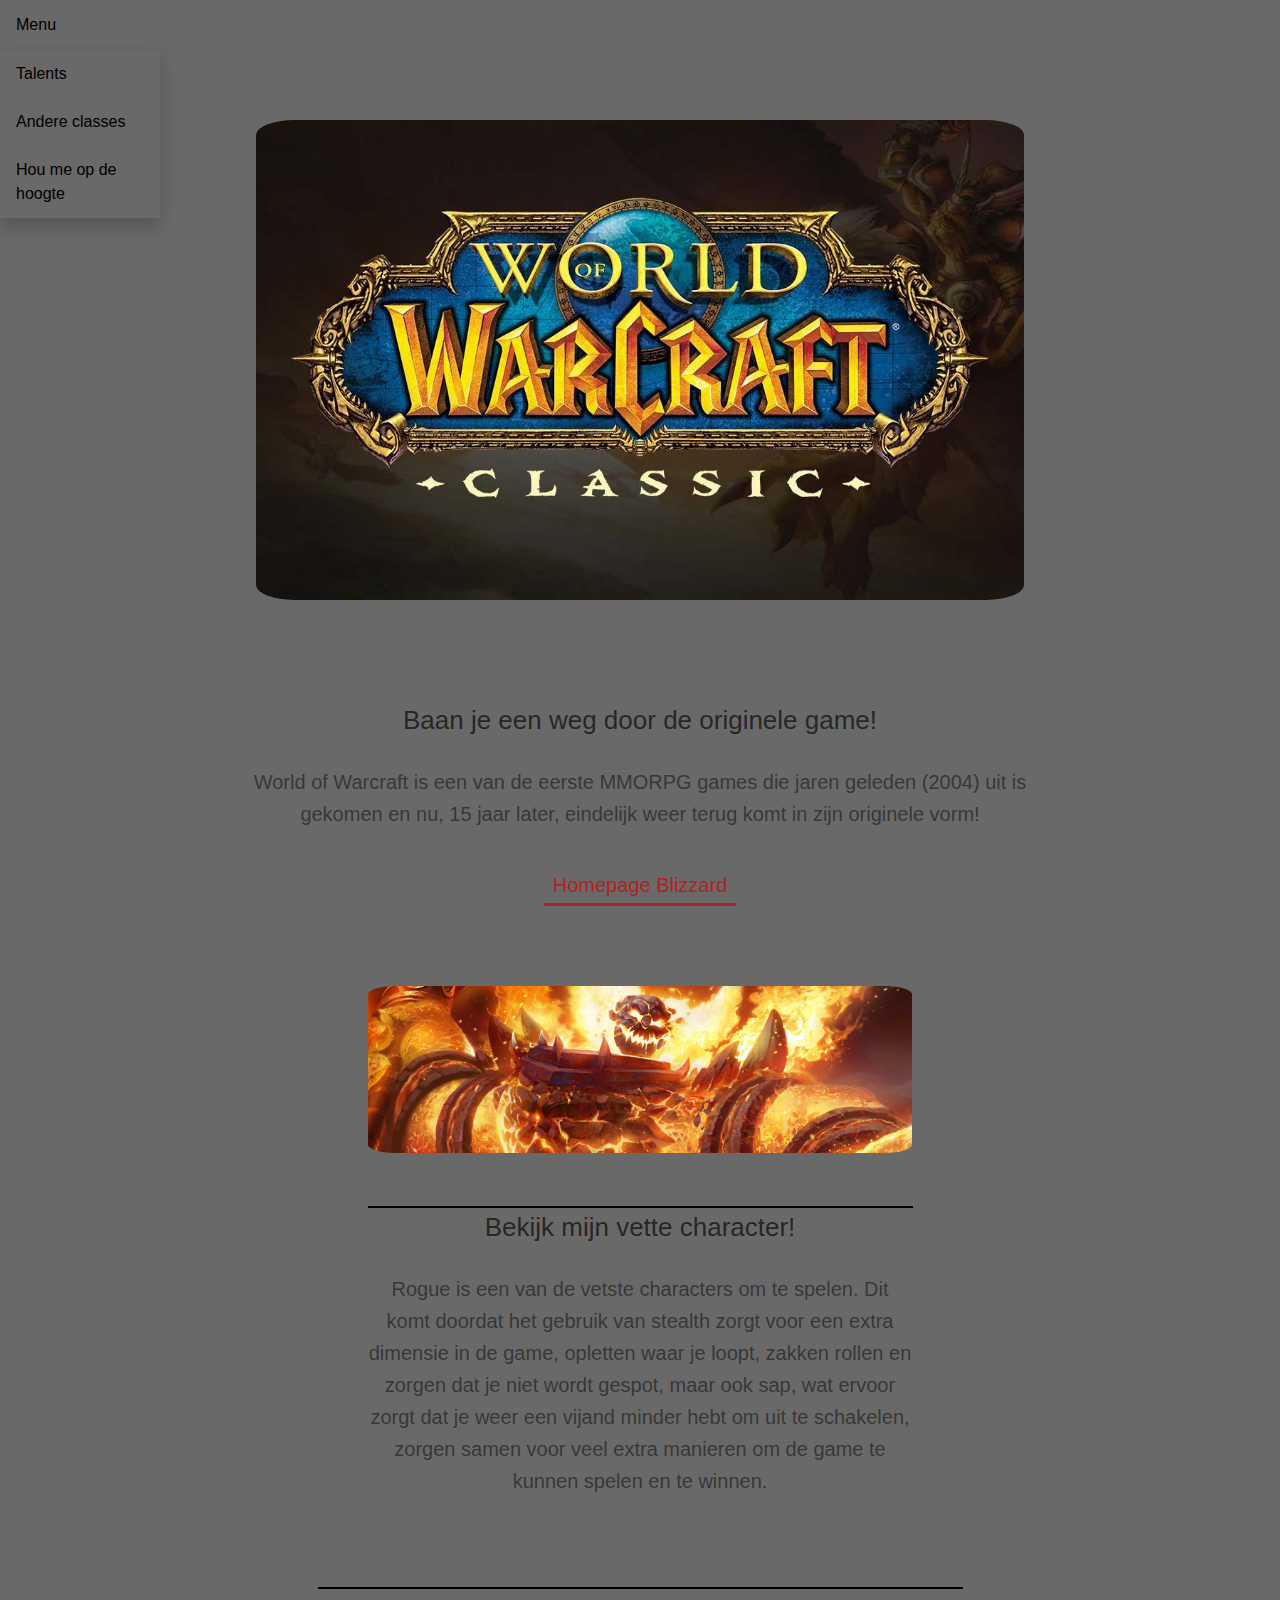
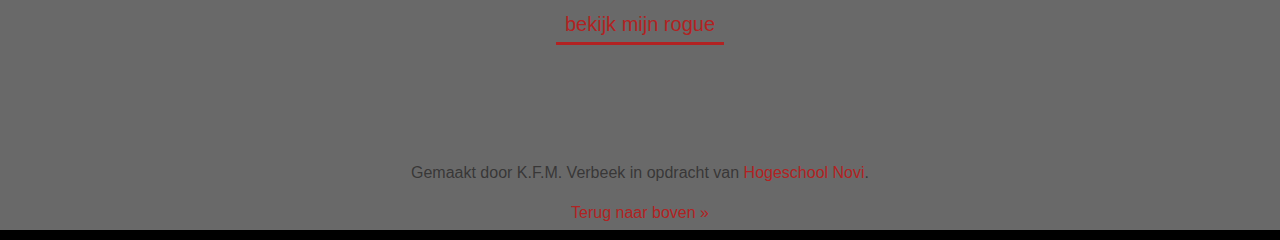
==== pages/Index.html @ 4cbda1a0 "Initial commit" ====
<!DOCTYPE html>
<html>
<head>
    <title>World of Warcraft</title>
    <link rel="stylesheet" href="style.css">
</head>
<body>

<div class="dropdown" id="header-top">
    <button class="dropbtn">Menu</button>
    <div class="dropdown-content">
        <a href="Talents.html">Talents</a>
        <a href="#">Andere classes</a>
        <a href="KeepMePosted.html">Hou me op de hoogte</a>
    </div>
</div>

<header class="main-header">
    <img class="main-image" src="../images/wowClassic.jpg" alt="World of Warcraft classic image">
</header>

<div class="primary-content">

    <p class="title" id="indexHeader">Baan je een weg door de originele game!</p>

    <p class="intro">
        World of Warcraft is een van de eerste MMORPG games die jaren geleden (2004) uit is gekomen en nu, 15 jaar
        later, eindelijk weer terug komt in zijn originele vorm!
    </p>

    <!-- Doorlinken naar een andere website op een nieuw tabblad-->
    <a class="callout " href="https://worldofwarcraft.com/en-gb/" target="_blank">Homepage Blizzard</a>

    <div class="secondary-content group">

        <img src="../images/ragnaros.jpg" alt="An image of Ragnaros">
        <p class="title t-border">Bekijk mijn vette character!</p>

        <p class="intro">
            Rogue is een van de vetste characters om te spelen. Dit komt doordat het gebruik van stealth zorgt voor een
            extra
            dimensie in de game, opletten waar je loopt, zakken rollen en zorgen dat je niet wordt gespot,
            maar ook sap, wat ervoor zorgt dat je weer een vijand minder hebt om uit te schakelen, zorgen samen voor
            veel
            extra manieren om de game te kunnen spelen en te winnen.
        </p>
    </div>
    <!-- End .character -->

    <a class="callout" href="https://worldofwarcraft.com/en-gb/character/eu/azjolnerub/bresh" target="_blank">bekijk
        mijn rogue</a>
</div>
<!-- End .primary-content -->

<footer class="main-footer">
    <p>Gemaakt door K.F.M. Verbeek in opdracht van <a href="https://www.novi.nl/" target="_blank">Hogeschool Novi</a>.
    </p>
    <a href="#header-top">Terug naar boven &raquo;</a>
</footer>
</body>
</html>
---- pages/style.css ----
/* Base Styles -------------------- */

* {
    box-sizing: border-box;
}

body {
    margin: 0;
    font: 1em/1.5 "Helvetica Neue", Helvetica, Arial, sans-serif;
    background-color: dimgray;
}

h1 {
    font-size: 5.625rem;
    text-transform: uppercase;
    font-weight: normal;
    line-height: 1.3;
}

h2 {
    font-size: 3.3125em;
    font-weight: normal;
    line-height: 1.1;
    margin: 0 0 .5em;
}

h3 {
    font-size: 1.25em;
    line-height: 1.2;
    margin-bottom: 1.7em;
}


img {
    max-width: 100%;
    margin-bottom: 20px;
    border-radius: 5%;
}

video {
    width: 102%;
    height: 102%;
    left: -5px;
    margin: -10px;
    position: absolute;
    top: 0;
    overflow: hidden;
    padding-left: 150px;
    padding-right: 150px;
    padding-bottom: 20px;
}

ul,
ol {
    margin: 30px 0;
}

li {
    margin-bottom: 10px;
}

/* Pseudo-classes ------------------ */

a:link {
    color: firebrick;
    text-decoration: none;
}

a:visited {
    color: blue;
}

a:hover {
    color: firebrick;
}

a:active {
    color: red;
}

/* Main Styles --------------------- */

.main-header {
    padding-top: 1px;
    padding-bottom: 1px;
    height: 600px;
    background-size: auto;
}

.main-image {
    padding-top: 10px;
    padding-bottom: 10px;
    height: 500px;
    background-size: auto;
}

.secondary-header {
    padding-top: 10px;
    height: 600px;
    background: url("../images/classes.jpg") no-repeat center;
    border-radius: 10%;
    background-size: auto;
}

.title {
    color: rgba(20, 20, 20, 0.8);
    font-size: 1.625rem;
}

.intro {
    font-size: 1.25em;
    line-height: 1.6;
}

.primary-content,
.main-header,
.secondary-header,
.main-footer {
    text-align: center;
    color: rgba(43, 42, 42, 0.8);
}

.primary-content {
    padding-top: 25px;
    padding-bottom: 95px;
}

.secondary-content {
    padding-top: 80px;
    padding-bottom: 70px;
    border-bottom: 2px solid black;
}

.callout {
    font-size: 1.25em;
    border-bottom: 3px solid;
    padding: 0 9px 3px;
    margin-top: 20px;
    display: inline-block;
}

.main-footer {
    padding-top: 5px;
    padding-bottom: 5px;
    border-bottom: 10px solid black;
}

.main-header {
    padding-top: 60px;
    padding-bottom: 60px;
}

.t-border {
    border-top: 2px solid black;
}

/* Layout Styles ------------------ */

.primary-content,
.secondary-content {
    width: 75%;
    padding-left: 50px;
    padding-right: 50px;
    margin: auto;
    max-width: 960px;
}

.character {
    color: rgba(61, 61, 61, 0.5);;
    text-align: left;
    padding: 18% 24%;
    margin: 105px 0 60px;
    background: url('../images/ragnaros.jpg') no-repeat;
    background-size: contain;
}

.arrow {
    width: 50px;
}

/* Floated Columns ------------------ */

.subtlety,
.assassination,
.combat {
    width: 75%;
    border-bottom: 5px solid black;
    padding-bottom: 25px;
    padding-top: 25px;
}


/* Float Clearfix ------------------ */

.group:after {
    content: "";
    display: table;
    clear: both;
}

/* Dropdown menu ------------------*/

/* Dropdown Button */
.dropbtn {
    background-color: darkgrey;
    color: black;
    padding: 16px;
    font-size: 16px;
    border: none;
}

/* The container <div> - needed to position the dropdown content */
.dropdown {
    position: relative;
    display: inline-block;
}

/* Dropdown Content (Hidden by Default) */
.dropdown-content {
    display: none;
    position: absolute;
    background-color: dimgray;
    min-width: 160px;
    box-shadow: 0px 8px 16px 0px rgba(0, 0, 0, 0.2);
    z-index: 1;
}

/* Links inside the dropdown */
.dropdown-content a {
    color: black;
    padding: 12px 16px;
    text-decoration: none;
    display: block;
}

/* Change color of dropdown links on hover */
.dropdown-content a:hover {
    background-color: dimgray;
}

/* Show the dropdown menu on hover */
.dropdown:hover .dropdown-content {
    display: block;
}

/* Change the background color of the dropdown button when the dropdown content is shown */
.dropdown:hover .dropbtn {
    background-color: dimgray;
}
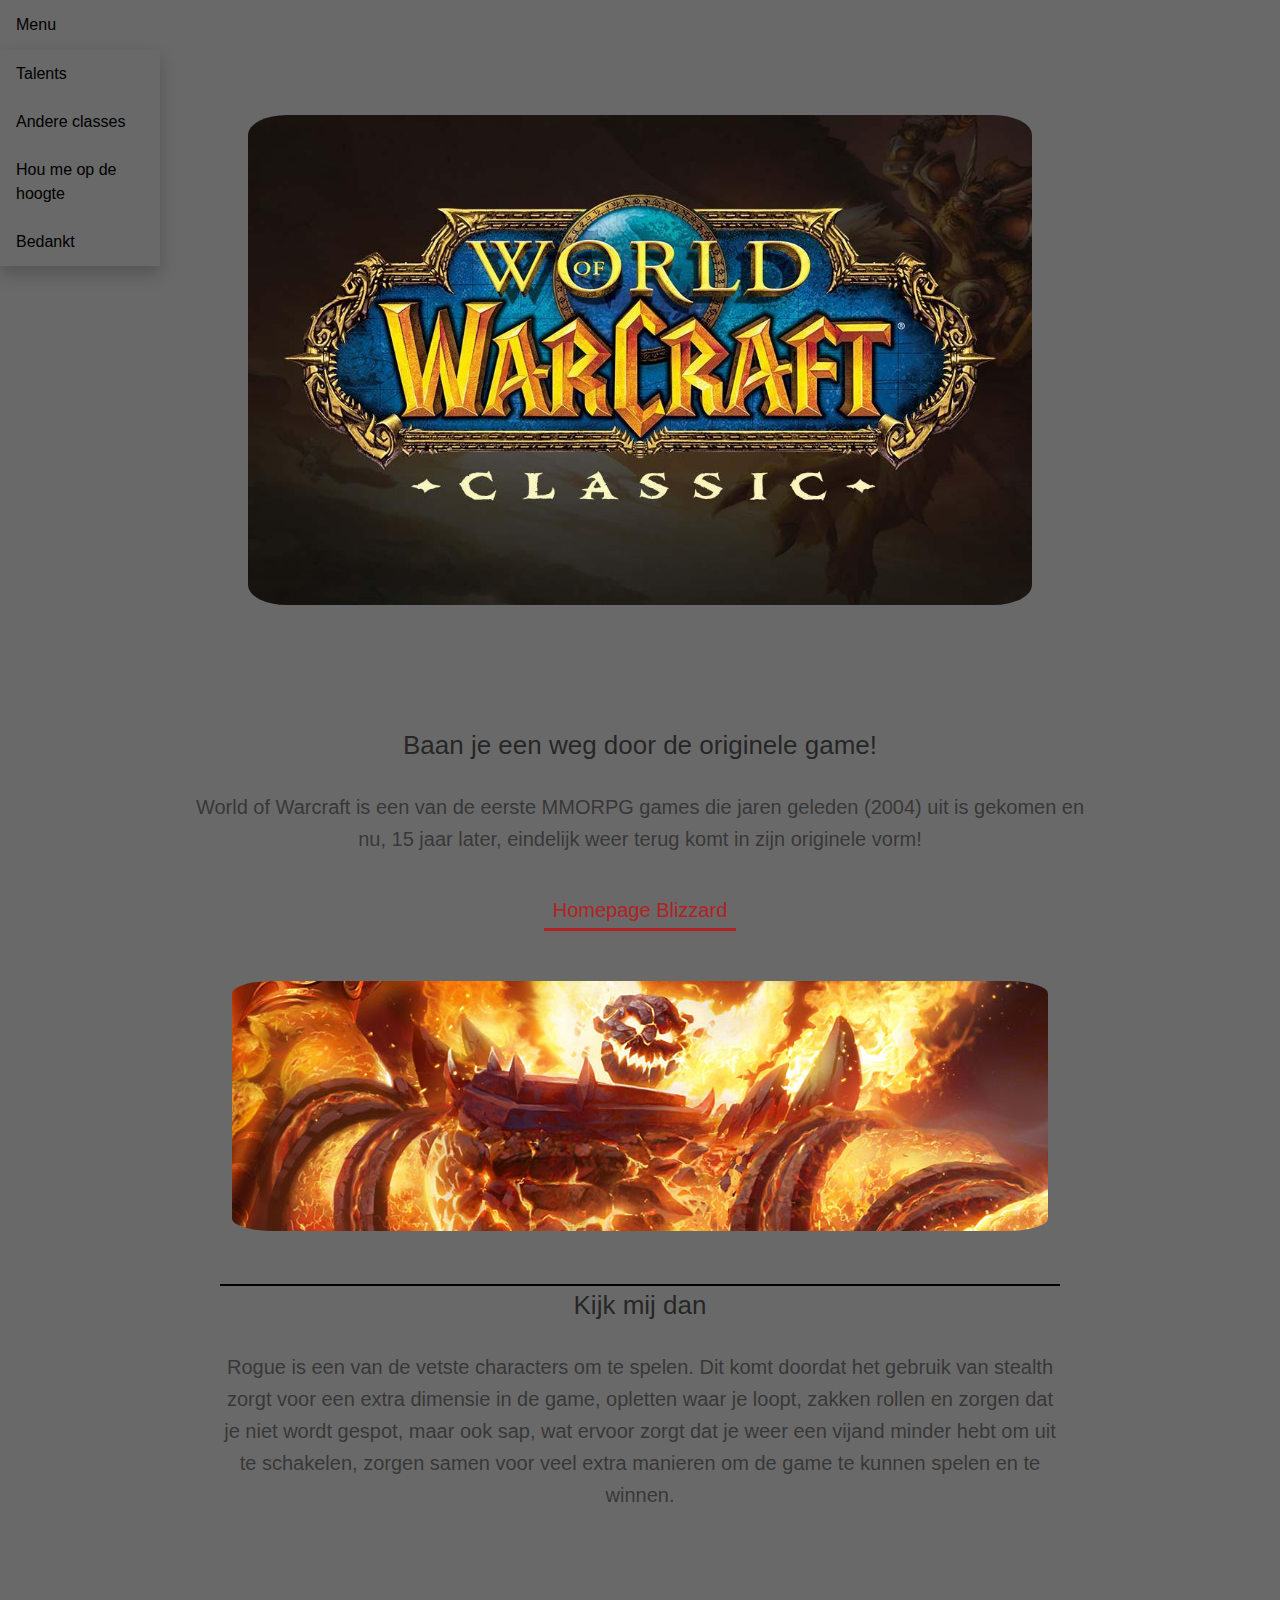
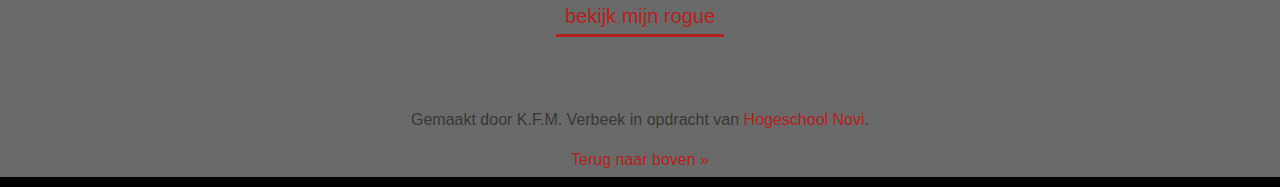
==== commit bef4ec86: "updates" ====
--- a/pages/Index.html
+++ b/pages/Index.html
@@ -2,7 +2,7 @@
 <html>
 <head>
     <title>World of Warcraft</title>
-    <link rel="stylesheet" href="style.css">
+    <link rel="stylesheet" href="../styles/style.css">
 </head>
 <body>
 
@@ -10,8 +10,9 @@
     <button class="dropbtn">Menu</button>
     <div class="dropdown-content">
         <a href="Talents.html">Talents</a>
-        <a href="#">Andere classes</a>
+        <a href="OtherClasses.html">Andere classes</a>
         <a href="KeepMePosted.html">Hou me op de hoogte</a>
+        <a href="Thanks.html">Bedankt</a>
     </div>
 </div>
 
@@ -34,7 +35,7 @@
     <div class="secondary-content group">
 
         <img src="../images/ragnaros.jpg" alt="An image of Ragnaros">
-        <p class="title t-border">Bekijk mijn vette character!</p>
+        <p class="title t-border">Kijk mij dan</p>
 
         <p class="intro">
             Rogue is een van de vetste characters om te spelen. Dit komt doordat het gebruik van stealth zorgt voor een
--- a/styles/style.css
+++ b/styles/style.css
@@ -0,0 +1,255 @@
+/* Base Styles -------------------- */
+
+* {
+    box-sizing: border-box;
+}
+
+body {
+    margin: 0;
+    font: 1em/1.5 "Helvetica Neue", Helvetica, Arial, sans-serif;
+    background-color: dimgray;
+}
+
+h1 {
+    font-size: 5.625rem;
+    text-transform: uppercase;
+    font-weight: normal;
+    line-height: 1.3;
+}
+
+h2 {
+    font-size: 3.3125em;
+    font-weight: normal;
+    line-height: 1.1;
+    margin: 0 0 .5em;
+}
+
+h3 {
+    font-size: 1.25em;
+    line-height: 1.2;
+    margin-bottom: 1.7em;
+}
+
+
+img {
+    max-width: 100%;
+    margin-bottom: 20px;
+    border-radius: 5%;
+}
+
+video {
+    width: 102%;
+    height: 102%;
+    left: -5px;
+    margin: -10px;
+    position: absolute;
+    top: 0;
+    overflow: hidden;
+    padding-left: 150px;
+    padding-right: 150px;
+    padding-bottom: 20px;
+}
+
+form {
+    width: 40%;
+}
+
+input[type=text],
+input[type=email],
+input[type=button] {
+    width: 100%;
+    padding: 12px 20px;
+    margin: 8px 0;
+    box-sizing: border-box;
+}
+
+ul,
+ol {
+    margin: 30px 0;
+}
+
+li {
+    margin-bottom: 10px;
+}
+
+/* Pseudo-classes ------------------ */
+
+a:link {
+    color: firebrick;
+    text-decoration: none;
+}
+
+a:visited {
+    color: blue;
+}
+
+a:hover {
+    color: firebrick;
+}
+
+a:active {
+    color: red;
+}
+
+/* Main Styles --------------------- */
+
+.main-header {
+    padding-top: 1px;
+    padding-bottom: 1px;
+    height: 600px;
+    background-size: auto;
+}
+
+.main-image {
+    padding-top: 5px;
+    padding-bottom: 5px;
+    height: 500px;
+    background-size: auto;
+}
+
+.secondary-header {
+    padding-top: 10px;
+    height: 600px;
+    background: url("../images/classes.jpg") no-repeat center;
+    border-radius: 10%;
+    background-size: auto;
+}
+
+.title {
+    color: rgba(20, 20, 20, 0.8);
+    font-size: 1.625rem;
+}
+
+.intro {
+    font-size: 1.25em;
+    line-height: 1.6;
+}
+
+.primary-content,
+.main-header,
+.secondary-header,
+.main-footer {
+    text-align: center;
+    color: rgba(43, 42, 42, 0.8);
+}
+
+.callout {
+    font-size: 1.25em;
+    border-bottom: 3px solid;
+    padding: 0 9px 3px;
+    margin-top: 20px;
+    display: inline-block;
+}
+
+.main-footer {
+    padding-top: 5px;
+    padding-bottom: 5px;
+    border-bottom: 10px solid black;
+}
+
+.main-header {
+    padding-top: 60px;
+    padding-bottom: 60px;
+}
+
+.t-border {
+    border-top: 2px solid black;
+}
+
+/* Layout Styles ------------------ */
+
+.primary-content,
+.secondary-content,
+.form-content{
+    width: 100%;
+    padding: 50px 30px;
+    margin: auto;
+    max-width: 960px;
+}
+
+.form-content{
+    align-self: center;
+    alignment: center;
+}
+.character {
+    color: rgba(61, 61, 61, 0.5);;
+    text-align: left;
+    padding: 18% 24%;
+    margin: 105px 0 60px;
+    background: url('../images/ragnaros.jpg') no-repeat;
+    background-size: contain;
+}
+
+.arrow {
+    width: 50px;
+}
+
+/* Floated Columns ------------------ */
+
+.subtlety,
+.assassination,
+.combat {
+    width: 75%;
+    border-bottom: 5px solid black;
+    padding-bottom: 25px;
+    padding-top: 25px;
+}
+
+
+/* Float Clearfix ------------------ */
+
+.group:after {
+    content: "";
+    display: table;
+    clear: both;
+}
+
+/* Dropdown menu ------------------*/
+
+/* Dropdown Button */
+.dropbtn {
+    background-color: darkgrey;
+    color: black;
+    padding: 16px;
+    font-size: 16px;
+    border: none;
+}
+
+/* The container <div> - needed to position the dropdown content */
+.dropdown {
+    position: relative;
+    display: inline-block;
+}
+
+/* Dropdown Content (Hidden by Default) */
+.dropdown-content {
+    display: none;
+    position: absolute;
+    background-color: dimgray;
+    min-width: 160px;
+    box-shadow: 0px 8px 16px 0px rgba(0, 0, 0, 0.2);
+    z-index: 1;
+}
+
+/* Links inside the dropdown */
+.dropdown-content a {
+    color: black;
+    padding: 12px 16px;
+    text-decoration: none;
+    display: block;
+}
+
+/* Change color of dropdown links on hover */
+.dropdown-content a:hover {
+    background-color: dimgray;
+}
+
+/* Show the dropdown menu on hover */
+.dropdown:hover .dropdown-content {
+    display: block;
+}
+
+/* Change the background color of the dropdown button when the dropdown content is shown */
+.dropdown:hover .dropbtn {
+    background-color: dimgray;
+}
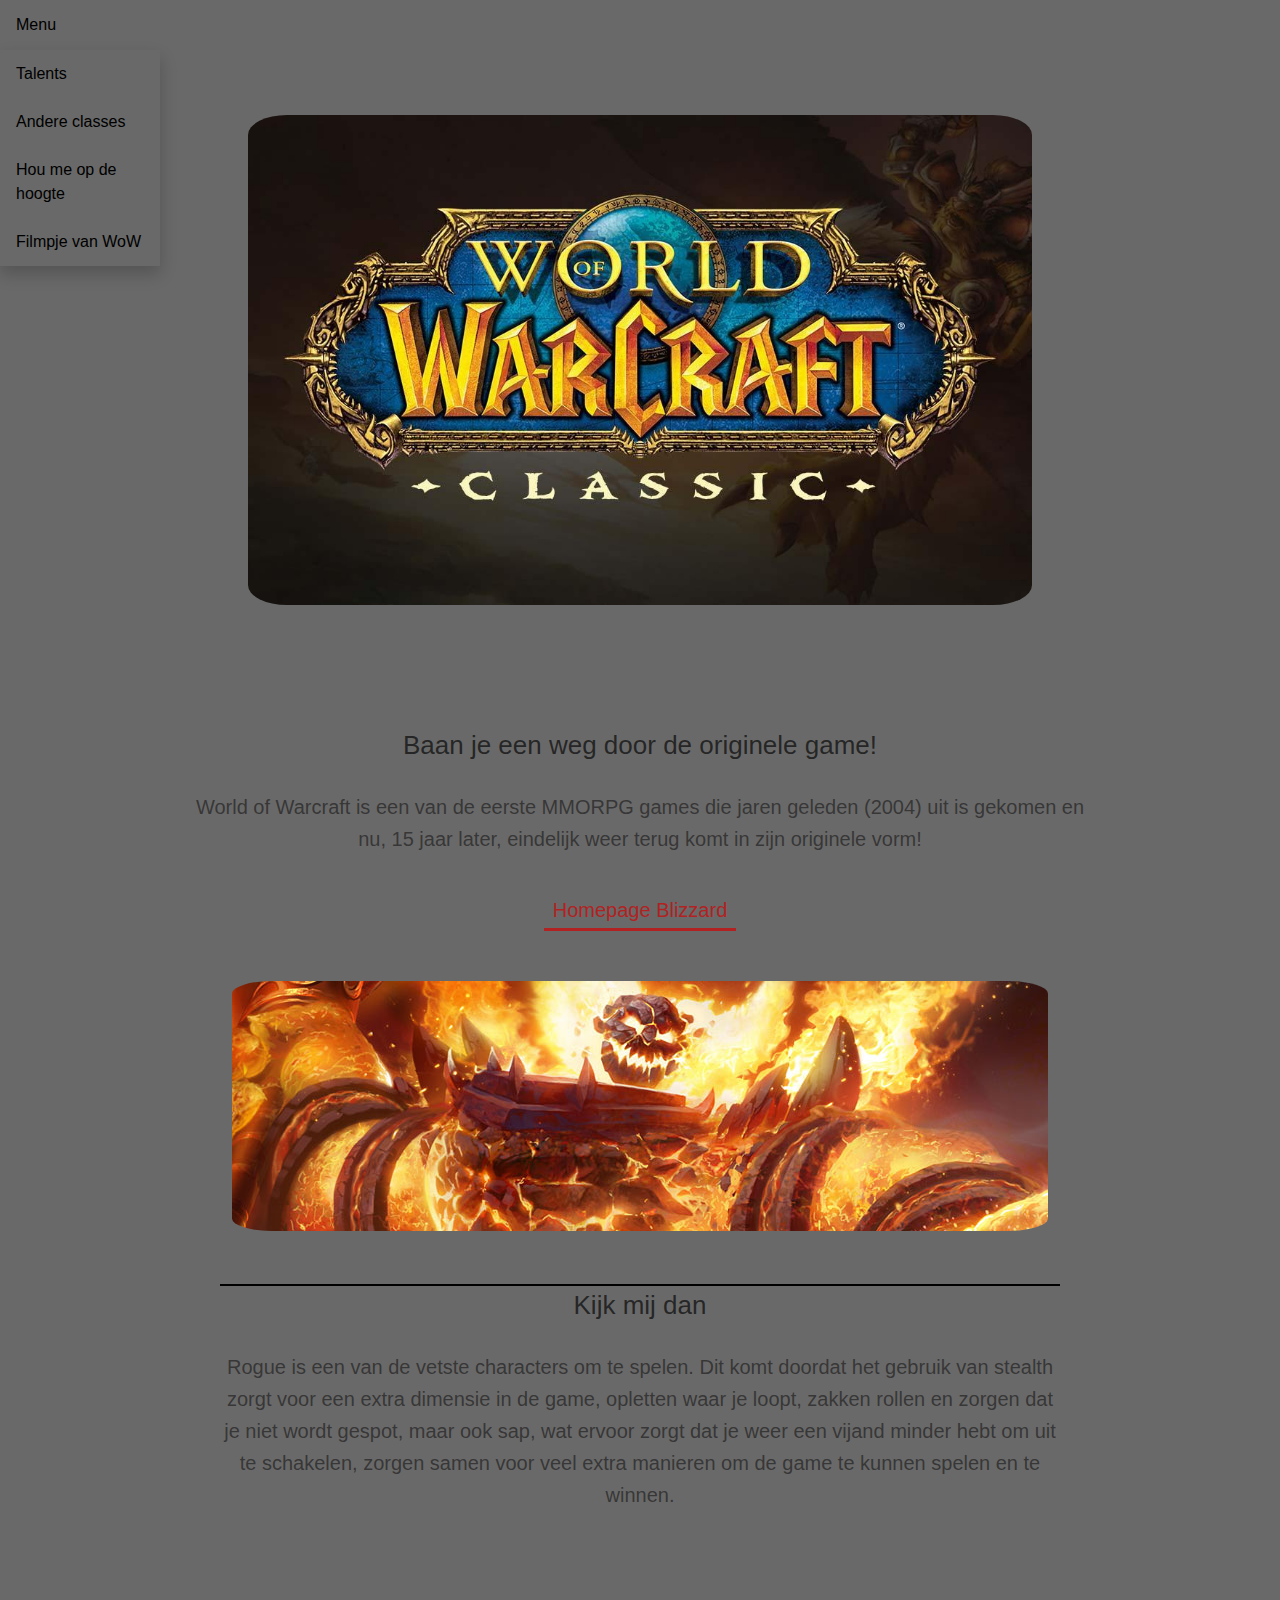
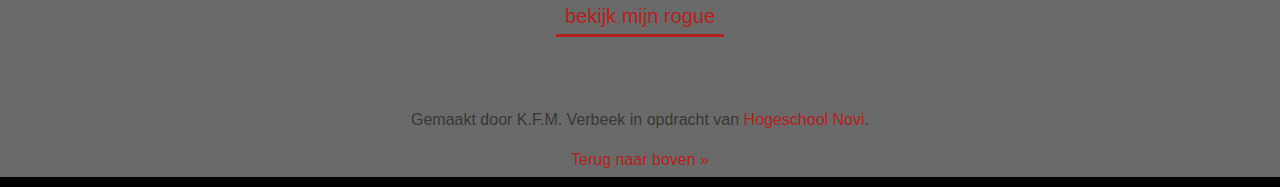
==== commit 2a699e87: "refactoring" ====
--- a/pages/Index.html
+++ b/pages/Index.html
@@ -12,7 +12,7 @@
         <a href="Talents.html">Talents</a>
         <a href="OtherClasses.html">Andere classes</a>
         <a href="KeepMePosted.html">Hou me op de hoogte</a>
-        <a href="Thanks.html">Bedankt</a>
+        <a href="Movie.html">Filmpje van WoW</a>
     </div>
 </div>
 
@@ -46,12 +46,10 @@
             extra manieren om de game te kunnen spelen en te winnen.
         </p>
     </div>
-    <!-- End .character -->
 
     <a class="callout" href="https://worldofwarcraft.com/en-gb/character/eu/azjolnerub/bresh" target="_blank">bekijk
         mijn rogue</a>
 </div>
-<!-- End .primary-content -->
 
 <footer class="main-footer">
     <p>Gemaakt door K.F.M. Verbeek in opdracht van <a href="https://www.novi.nl/" target="_blank">Hogeschool Novi</a>.
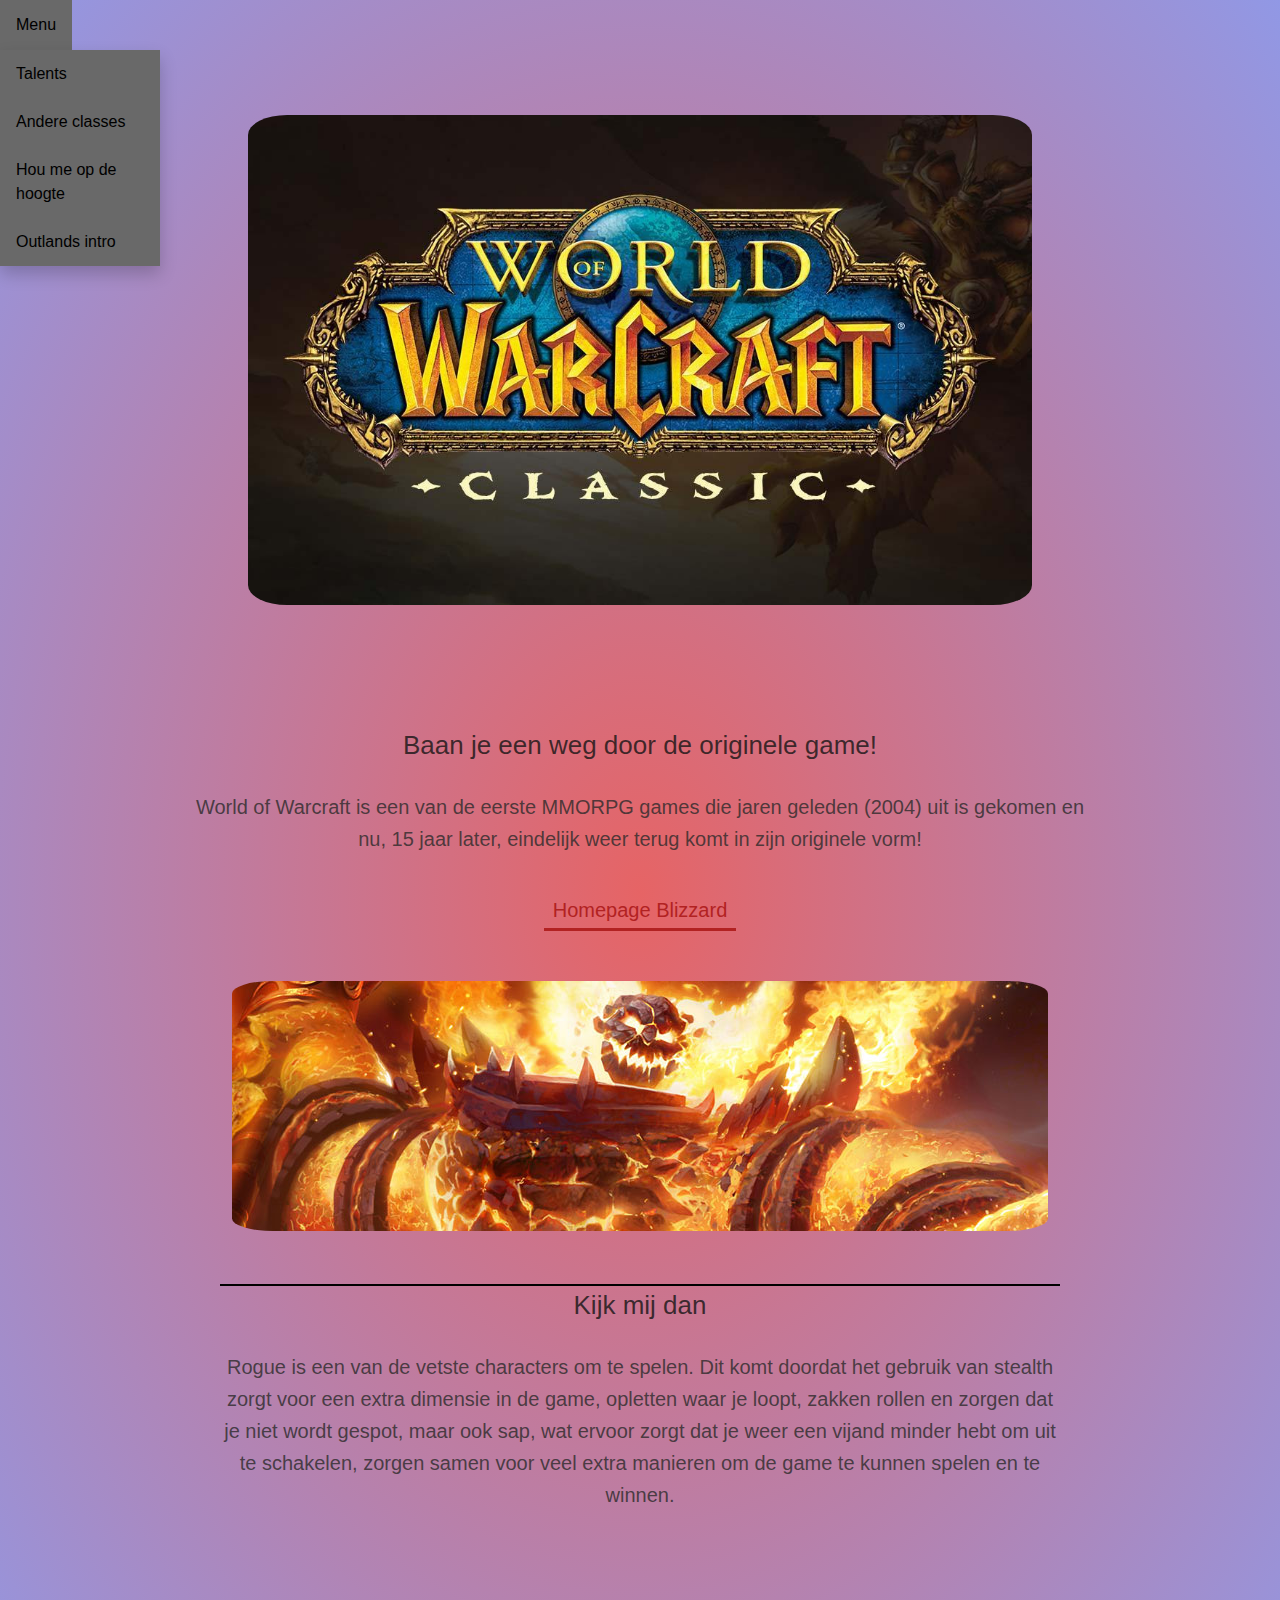
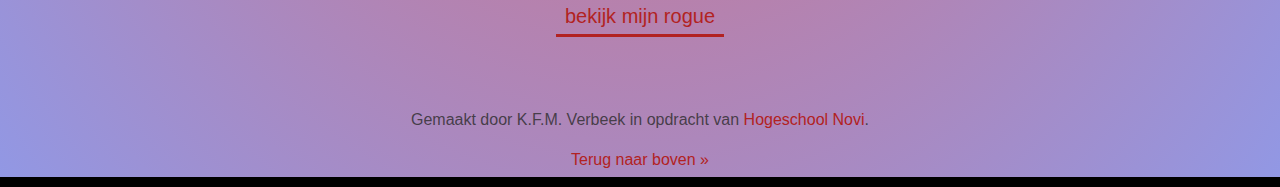
==== commit 7267a7f1: "more added" ====
--- a/pages/Index.html
+++ b/pages/Index.html
@@ -10,9 +10,9 @@
     <button class="dropbtn">Menu</button>
     <div class="dropdown-content">
         <a href="Talents.html">Talents</a>
-        <a href="OtherClasses.html">Andere classes</a>
+        <a href="OtherRaces.html">Andere classes</a>
         <a href="KeepMePosted.html">Hou me op de hoogte</a>
-        <a href="Movie.html">Filmpje van WoW</a>
+        <a href="Movie.html">Outlands intro</a>
     </div>
 </div>
 
--- a/styles/style.css
+++ b/styles/style.css
@@ -7,7 +7,7 @@
 body {
     margin: 0;
     font: 1em/1.5 "Helvetica Neue", Helvetica, Arial, sans-serif;
-    background-color: dimgray;
+    background: radial-gradient(#e66465, #9198e5);;
 }
 
 h1 {
@@ -37,19 +37,9 @@
     border-radius: 5%;
 }
 
-video {
-    width: 102%;
-    height: 102%;
-    left: -5px;
-    margin: -10px;
-    position: absolute;
-    top: 0;
-    overflow: hidden;
-    padding-left: 150px;
-    padding-right: 150px;
-    padding-bottom: 20px;
-}
-
+video{
+    border-radius: 30%;
+}
 form {
     width: 40%;
 }
@@ -60,7 +50,12 @@
     width: 100%;
     padding: 12px 20px;
     margin: 8px 0;
-    box-sizing: border-box;
+}
+
+canvas{
+    margin-left: 250px;
+    align-self: center;
+    width: 20%;
 }
 
 ul,
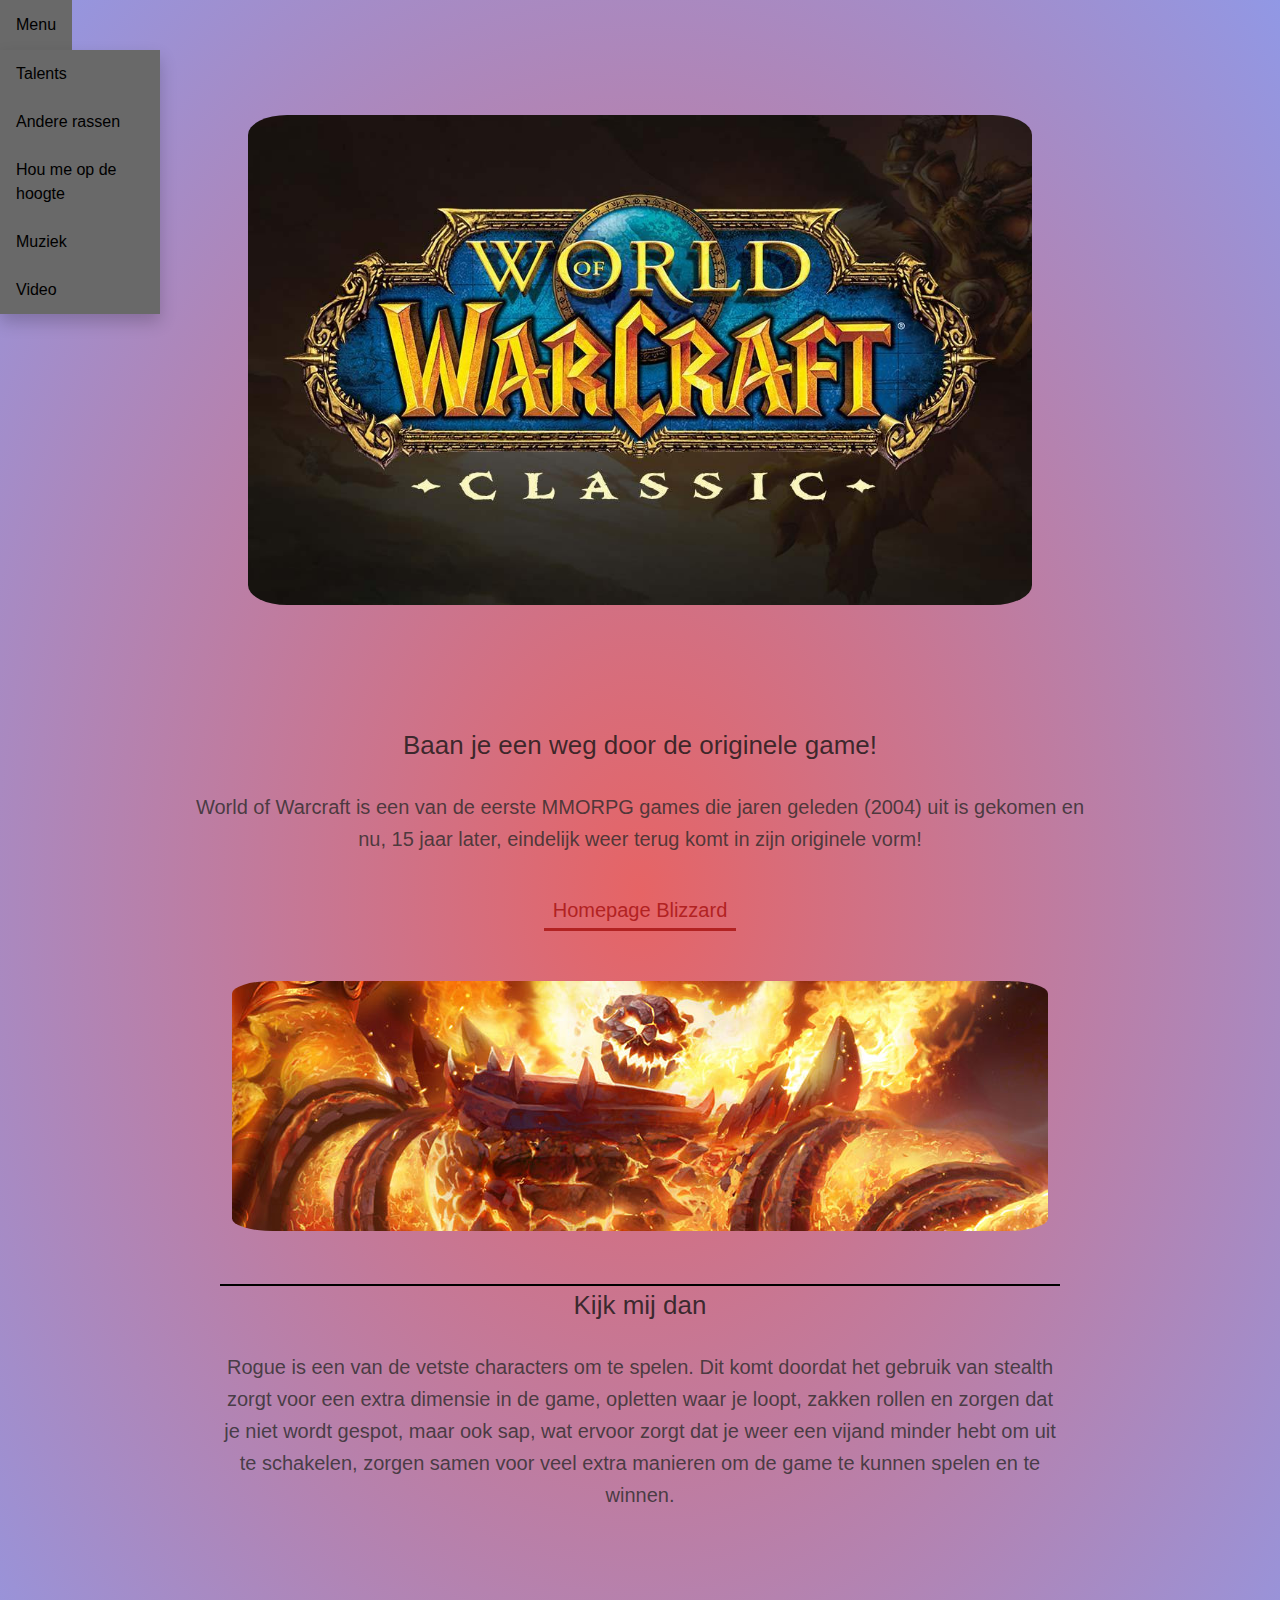
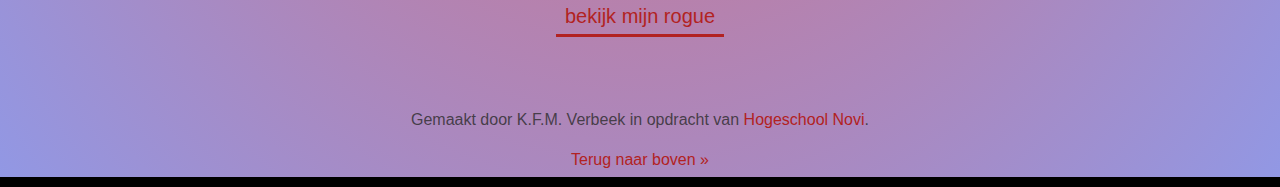
==== commit 04b2ae99: "music" ====
--- a/pages/Index.html
+++ b/pages/Index.html
@@ -10,9 +10,10 @@
     <button class="dropbtn">Menu</button>
     <div class="dropdown-content">
         <a href="Talents.html">Talents</a>
-        <a href="OtherRaces.html">Andere classes</a>
+        <a href="OtherRaces.html">Andere rassen</a>
         <a href="KeepMePosted.html">Hou me op de hoogte</a>
-        <a href="Movie.html">Outlands intro</a>
+        <a href="Music.html">Muziek</a>
+        <a href="Movie.html">Video</a>
     </div>
 </div>
 
--- a/styles/style.css
+++ b/styles/style.css
@@ -53,10 +53,10 @@
 }
 
 canvas{
-    margin-left: 250px;
-    align-self: center;
-    width: 20%;
-}
+    background: url("../images/HordeCrest.jpg") center;
+    }
+
+
 
 ul,
 ol {
@@ -158,6 +158,11 @@
 .form-content{
     width: 100%;
     padding: 50px 30px;
+    margin: auto;
+    max-width: 960px;
+}
+
+.svg-content {
     margin: auto;
     max-width: 960px;
 }
